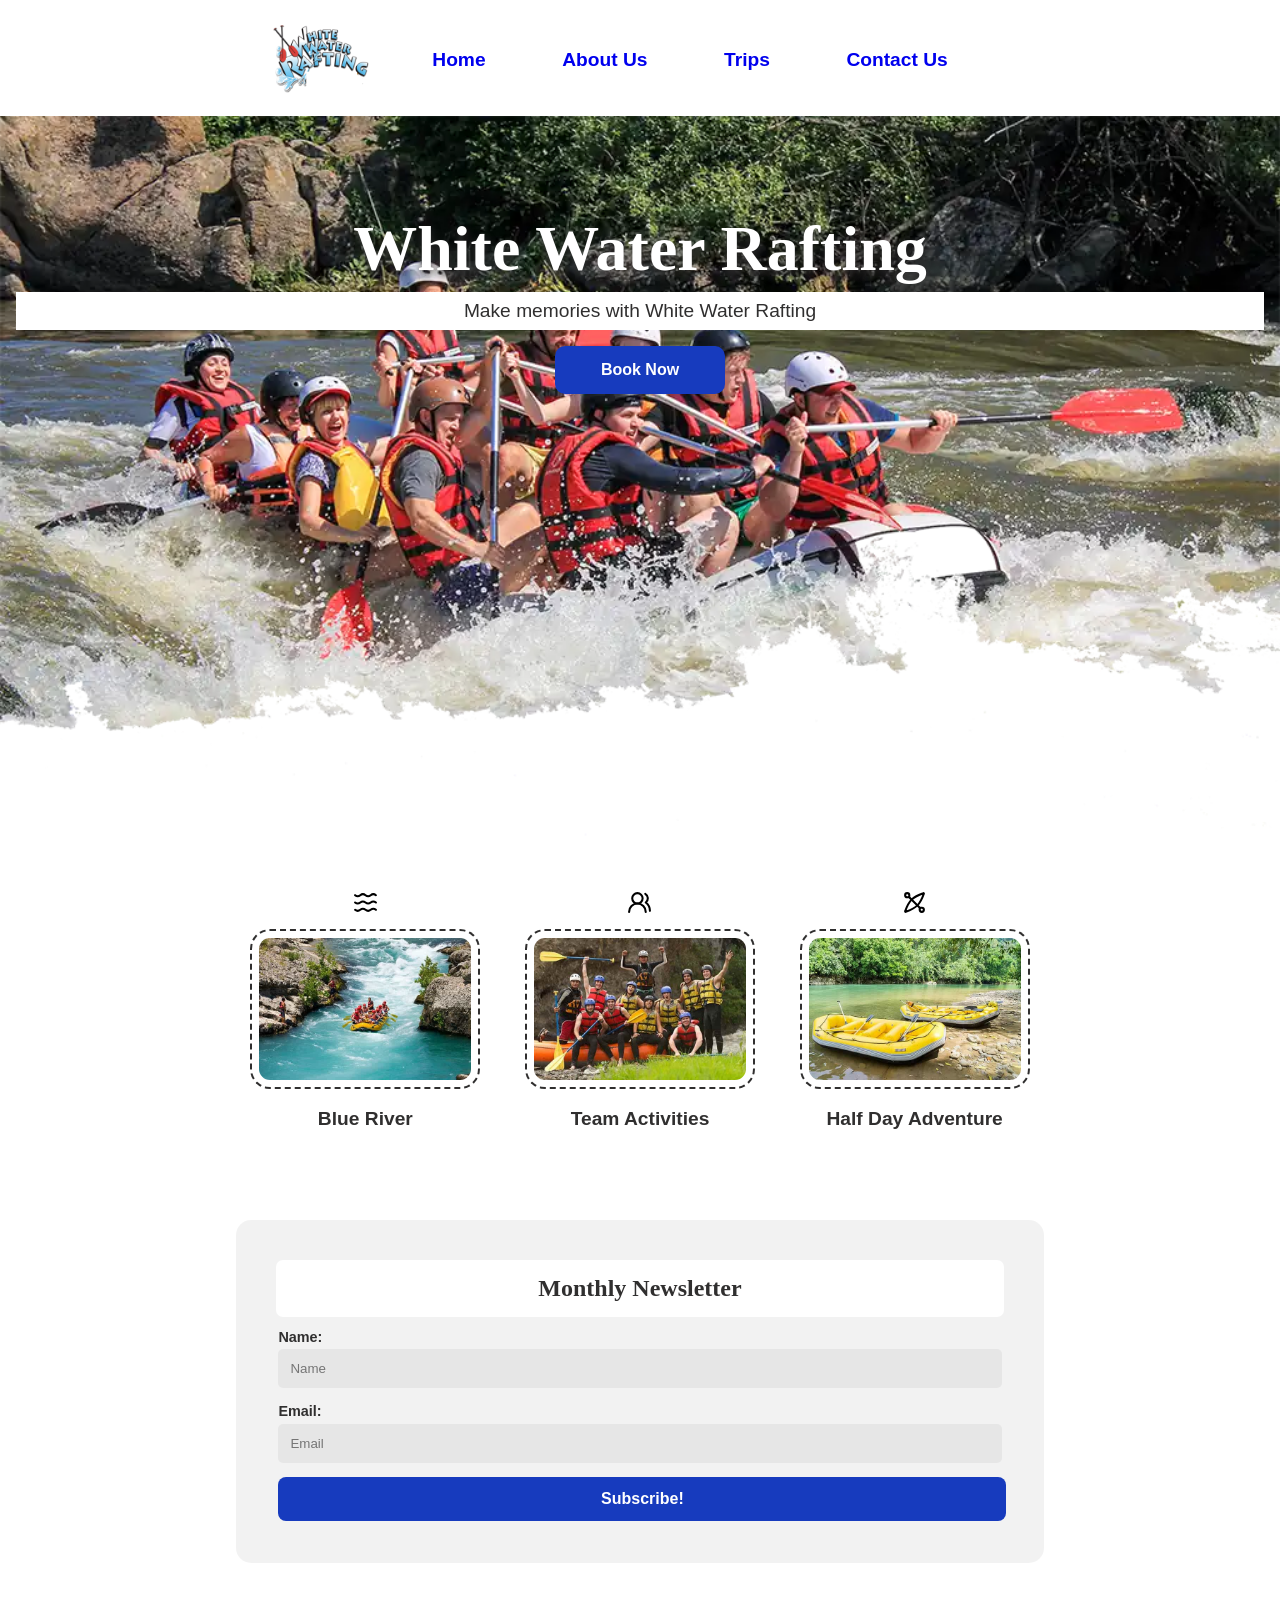
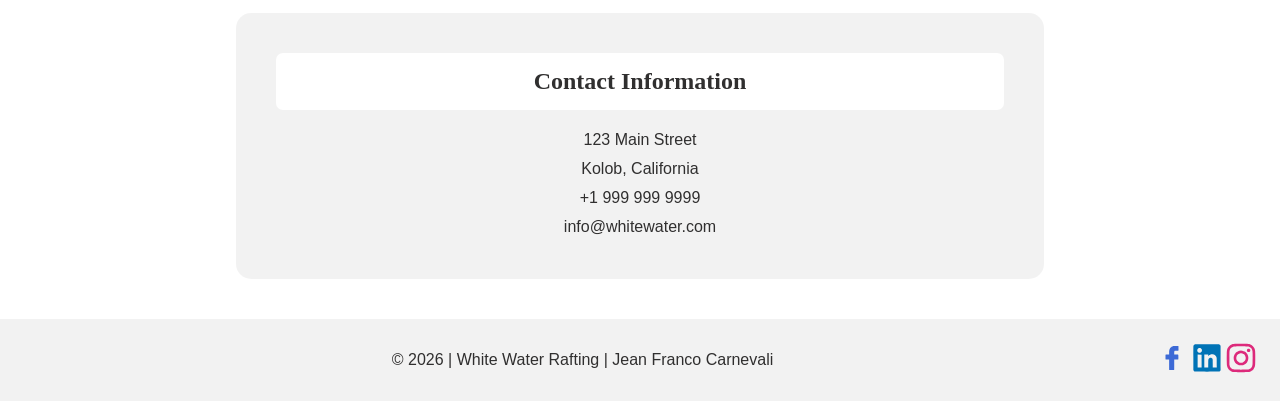
==== wwr/index.html @ 5c260b3c "W06 Assignment: Rafting Site – Home and Trips Pages" ====
<!DOCTYPE html>
<html lang="en">

<head>
    <meta charset="UTF-8">
    <meta name="viewport" content="width=device-width, initial-scale=1.0">
    <meta name="description"
      content="Jean Franco Carnevali | White Water Rafting | Web Fundamentals">
    <meta name="author" content="Jean Franco Carnevali">
    <title>White Water Rafting | Home</title>
    <link rel="stylesheet" href="styles/rafting.css">
</head>

<body>
    <header>
        <img src="images/wwr-logo.png" alt="White Water Rafting Logo">
        <nav>
            <ul>
                <li><a href="index.html">Home</a></li>
                <li><a href="about.html">About Us</a></li>
                <li><a href="trips.html">Trips</a></li>
                <li><a href="contact.html">Contact Us</a></li>
            </ul>
        </nav>
    </header>
    <div class="hero">
        <img src="images/rafting-banner.webp" alt="Four people paddling a raft.">
        <h1 class="home-image-title">White Water Rafting</h1>
        <div class="hero-message">
            <p>Make memories with White Water Rafting</p>
            <a href="trips.html">Book Now</a>
        </div>
    </div>
    <main>

        <section class="plan-grid">
            <div class="plan-card">
                <img class="icon" src="images/waves.svg" alt="Icon of river waves">
                <br>
                <img class="plan-image" src="images/rafting_1.jpg" alt="Raft in a blue river">
                <figcaption>Blue River</figcaption>
            </div>
            <div class="plan-card">
                <img class="icon" src="images/group.svg" alt="Icon of a group of people">
                <br>
                <img class="plan-image" src="images/rafting_2.jpg"
                  alt="Group of people with rafting equipment">
                <figcaption>Team Activities</figcaption>
            </div>
            <div class="plan-card">
                <img class="icon" src="images/raft.svg" alt="Icon of a raft">
                <br>
                <img class="plan-image" src="images/rafting_3.jpg" alt="Two rafts next to a river">
                <figcaption>Half Day Adventure</figcaption>
            </div>
        </section>


        <br>
        <br>

        <section class="subscribe">
            <form class="newsletter">
                <h2 class="box-title">Monthly Newsletter</h2>
                <div class="newsletter-form">
                    <div class="newsletter-form column2">
                        <label for="fullname">Name:</label>
                        <input type="text" id="fullname" name="fullname" placeholder="Name">
                    </div>
                    <div class="newsletter-form column2">
                        <label for="useremail">Email:</label>
                        <input type="email" id="useremail" name="useremail" placeholder="Email">
                    </div>
                </div>
                <button>Subscribe!</button>
            </form>
        </section>
        <br>
        <section class="contact-info subscribe">
            <div>
                <h2 class="box-title">Contact Information</h2>
            </div>
            <div>
                <br>
                <p>123 Main Street</p>
                <p>Kolob, California</p>
                <p>+1 999 999 9999</h>
                <p>info@whitewater.com</p>
            </div>
        </section>


    </main>
    <footer>
        <p>© 2026 | White Water Rafting | Jean Franco Carnevali</p>
        <nav class="socialmedia">
            <a href="https://facebook.com">
                <img src="images/facebook.svg" width="30" alt="Facebook Icon">
            </a>
            <a href="https://linkedin.com">
                <img src="images/linkedin.svg" width="30" alt="LinkedIn Icon">
            </a>
            <a href="https://instagram.com">
                <img src="images/instagram.svg" width="30" alt="Instagram Icon">
            </a>
        </nav>
    </footer>


</body>

</html>
---- wwr/styles/rafting.css ----
:root {
    --primary-color: #173bbe;
    --secondary-color: #4d120b;
    --third-color: rgb(0 0 0 / 5%);
    --fourth-color: #055031;
    --accent1-color: #302f2f;
    --accent2-color: #ffffff;
    --accent3-color: rgb(0 0 0 / 30%);
    --heading-font: Georgia, serif;
    --body-font: 'Trebuchet MS', sans-serif;
}

* {
    margin: 0;
    padding: 0;
    box-sizing: border-box;
}

body {
    font-family: var(--body-font);
    color: var(--accent1-color);
}

header {
    padding-top: 20px;
    padding-bottom: 20px;
    padding-left: 50px;
    padding-right: 50px;
    width: 100%;
    color: var(--accent2-color);
    display: grid;
    grid-template-columns: max-content 1fr;
    align-items: center;
}

header img {
    width: 100px;
}

header a {
    text-decoration: none;
    font-size: 1.2rem;
}

nav ul {
    display: flex;
    flex-direction: row;
    justify-content: space-around;
    font-size: 1.5rem;
    font-weight: 700;
}

header,
main,
footer {
    width: 840px;
    margin: 0 auto;
}

.home {
    width: 100%;
}

footer {
    width: 100%;
    margin-top: 40px;
    display: grid;
    justify-content: center;
    align-items: center;
    grid-template-columns: 1fr 1fr 1fr;
    background-color: var(--third-color);
}

footer p {
    width: 100%;
    grid-column: 1 / span all;
    text-align: center;

}

footer nav {
    grid-column: end;
    justify-self: right;
}

h1,
h2 {
    font-family: var(--heading-font);
    color: var(--accent2-color);
    background-color: var(--accent1-color);
    padding: 15px;
    text-align: center;
    border-radius: 12px;
}

nav,
p,
section,
article {
    margin: 16px;
    padding: 8px;
}

iframe {
    border-radius: 12px;
    border: 0 solid;
}

.socialmedia a {
    text-decoration: none;
}

.hero {
    position: relative;

}

.hero img {
    display: block;
    width: 100%;
    height: auto;
}

.hero article img {
    float: right;
    width: 180px;
}

.home-image-title {
    position: absolute;
    top: 80px;
    width: 100%;
    padding: 16px;
    text-align: center;
    background-color: rgb(0 0 0 / 0%);
    color: var(--accent2-color);
    font-size: 4rem;
    text-shadow: 0px 5px 10px var(--accent1-color);
}

.image-title {
    position: absolute;
    top: 30px;
    width: 100%;
    padding: 16px;
    text-align: center;
    background-color: rgb(0 0 0 / 50%);
    color: var(--accent2-color);
    font-size: 2rem;
    text-shadow: 0px 5px 10px var(--accent1-color);
}

form {
    width: 650px;
    margin: 0 auto;
    padding: 2rem;
    display: grid;
}

label,
input,
button,
select,
textarea {
    font-family: var(--body-font);
    margin: .15rem;
}

label {
    text-align: left;
    padding-right: .5rem;
}

input,
textarea {
    padding: 12px;
    border-radius: 5px;
    border: 0 solid;
    background-color: var(--third-color);
}

button {
    justify-self: start;
    padding: .5rem;
    width: 21rem;
}

.hero article {
    background-color: var(--primary-color);
    position: relative;
    bottom: 2px;
}

article p {
    color: var(--accent2-color);
}

.history {
    display: grid;
    grid-template-columns: 1fr 1fr 1fr;
    align-items: center;
}

.history img {
    width: 300px;
    height: auto;
}

.adventure {
    display: flex;
    grid-template-columns: 1fr 1fr 1fr 1fr 1fr;
    justify-content: space-between;
}

.adventure img {
    width: 140px;
    height: auto;
    margin-top: 10px;
    border-radius: 7px;
}

.adventure figcaption {
    padding-top: 20px;
    font-size: 0.9rem;
    font-weight: bold;
}

.grid {
    display: grid;
    grid-template-columns: 1fr 1fr;
    align-items: center;
}

.information {
    text-align: center;
    padding: 1rem;
}

.information p {
    margin: -.7rem;
}

.form-item {
    display: grid;
    align-items: center;
    width: 340px;
    padding: .3rem;
}

.newsletter-form {
    display: grid;
    align-items: center;
    width: 100%;
    padding-top: .3rem;
    padding-bottom: .3rem;
    font-size: .9rem;
    font-weight: bold;
}

.column2 {
    grid-template-columns: 1fr;
}

.employees {
    margin-top: 40px;
    background-color: var(--third-color);
    padding: .1rem;
    border-radius: 15px;
}

.employee {
    margin-top: 10px;
    display: flex;
    grid-template-columns: 1fr 1fr 1fr;
    justify-content: space-around;
}

.employee img {
    width: 110px;
    height: auto;
    margin-top: 10px;
}

.employee-caption {
    text-align: center;
}

.newsletter {
    width: 100%;
    display: grid;
    align-items: center;
}

.newsletter button {
    width: 100%;
    padding: 13px;
    background-color: var(--primary-color);
    color: var(--accent2-color);
    border-radius: 8px;
    border-width: 0px;
    font-weight: bold;
    font-size: 1rem;
    cursor: pointer;
}

.hero-message {
    position: absolute;
    top: 160px;
    left: 0;
    right: 0;
    text-align: center;
    color: #fff;
}

.hero-message p {
    font-size: 1.2rem;
    color: var(--accent1-color);
    background-color: var(--accent2-color);
}

.hero-message a {
    display: inline-block;
    background-color: var(--primary-color);
    color: var(--accent2-color);
    padding: 15px;
    width: 170px;
    text-decoration: none;
    border-radius: 10px;
    font-weight: bold;
}

figcaption {
    text-align: center;
}

.icon {
    width: 25px;
    height: auto;
    margin-top: 10px;
    justify-content: center;
}

.plan-image {
    width: 230px;
    height: auto;
    margin-top: 10px;
    border-radius: 20px;
    padding: 7px;
    border: 2px solid var(--accent1-color);
    border-style: dashed;
}

.plan-grid {
    width: 100%;
    margin: 30px auto;
    display: grid;
    grid-template-columns: 1fr 1fr 1fr;
}

.plan-card {
    text-align: center;
}

.plan-card figcaption {
    font-weight: bold;
    padding-top: 15px;
    font-size: 1.2rem;
}

.subscribe {
    background-color: var(--third-color);
    border-radius: 15px;
}

.contact-info {
    align-items: center;
    padding: 40px;
}

.contact-info p {
    text-align: center;
    margin: -5px;
}

.box-title {
    background-color: var(--accent2-color);
    color: var(--accent1-color);
    border-radius: 7px;
}

.submit-button {
    padding: 13px;
    background-color: var(--primary-color);
    color: var(--accent2-color);
    border-radius: 8px;
    border-width: 0px;
    font-weight: bold;
    font-size: 1rem;
    cursor: pointer;
}

.book-button {
    padding: 13px;
    width: 230px;
    background-color: var(--primary-color);
    color: var(--accent2-color);
    border-radius: 8px;
    border-width: 0px;
    font-weight: bold;
    font-size: 1rem;
    cursor: pointer;
}

.book-card {
    text-align: center;
}

.book-card figcaption {
    font-weight: bold;
    padding-top: 15px;
    font-size: 1.2rem;
}

.book-grid {
    width: 100%;
    margin: 30px auto;
    display: grid;
    grid-template-columns: 1fr 1fr 1fr;
}

.book-image {
    width: 230px;
    height: auto;
    margin-top: 10px;
    border-radius: 10px;
    padding: 7px;
    border: 2px solid var(--accent1-color);
    border-style: dashed;
}

.trip-contact {
    display: inline-block;
    background-color: var(--primary-color);
    color: var(--accent2-color);
    padding: 15px;
    width: 100%;
    text-decoration: none;
    text-align: center;
    border-radius: 10px;
    font-weight: bold;
}

table {
    width: 100%;
    border-collapse: collapse;
    border: 1px solid var(--accent3-color);
    letter-spacing: 1px;
}

th,
td {
    border: 1px solid var(--accent3-color);
    padding: 8px 12px;
    text-align: center;
}

thead tr,
tfoot tr {
    background-color: var(--primary-color);
    color: var(--accent2-color);
    font-weight: 700;
}

.best-price {
    color: var(--accent2-color);
    background-color: var(--fourth-color);
    font-weight: bold;
}

.form-item label {
    font-weight: bold;
}
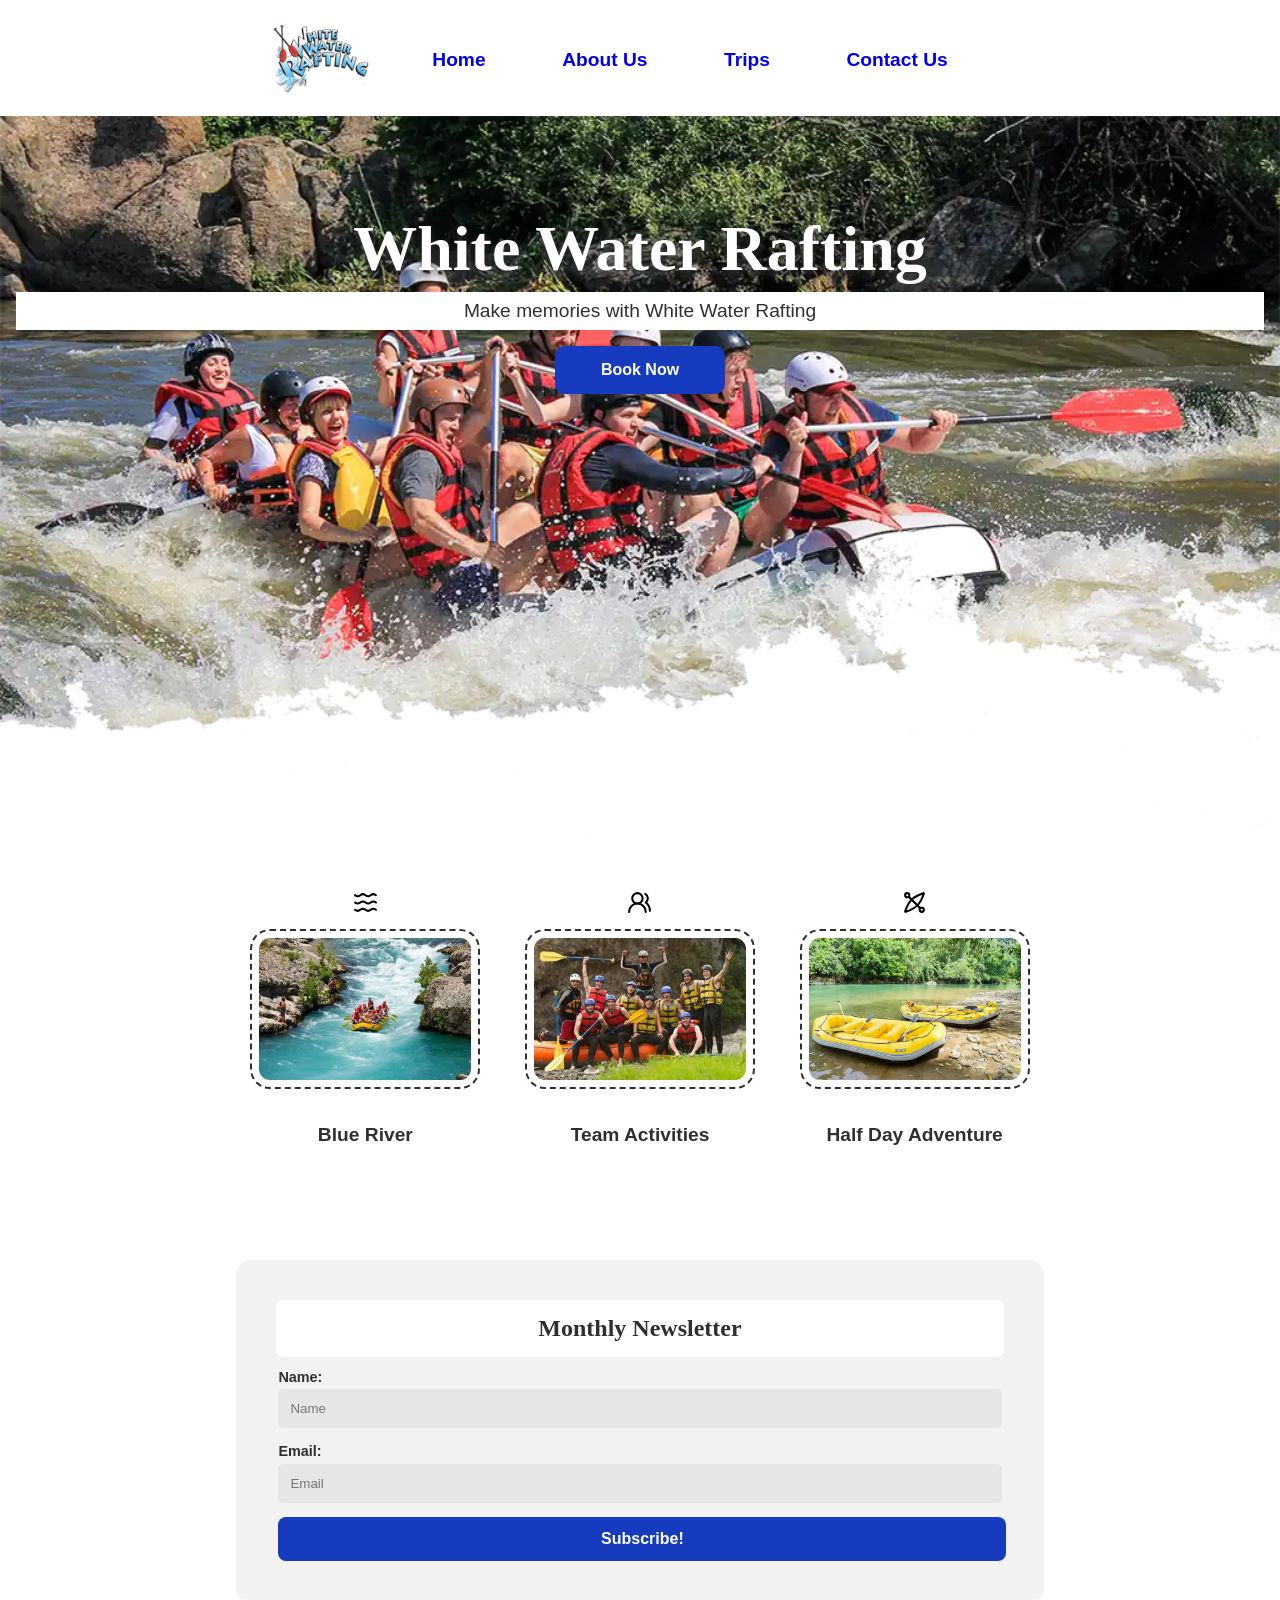
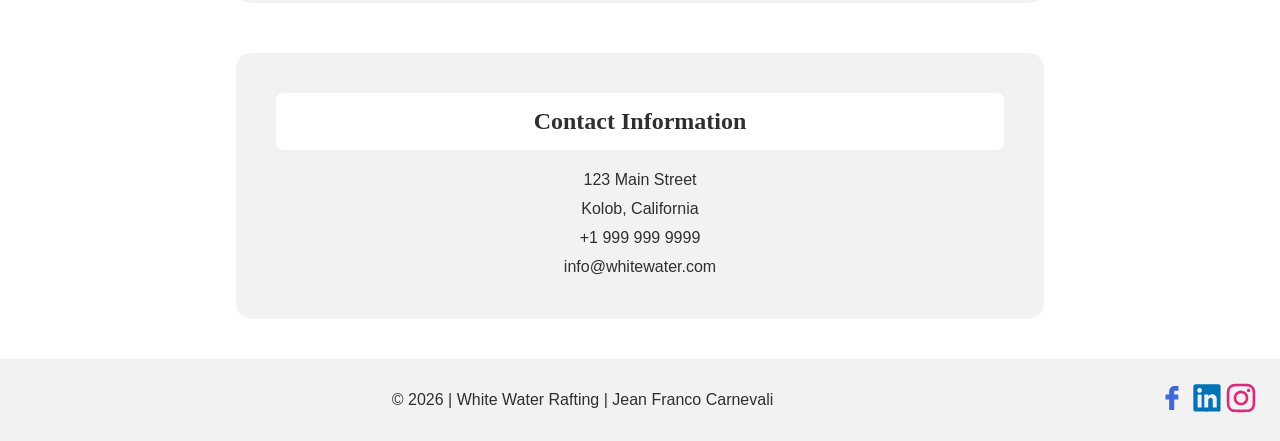
==== commit fa16b280: "W06 Assignment: Rafting Site – Home and Trips Pages" ====
--- a/wwr/index.html
+++ b/wwr/index.html
@@ -38,20 +38,20 @@
                 <img class="icon" src="images/waves.svg" alt="Icon of river waves">
                 <br>
                 <img class="plan-image" src="images/rafting_1.jpg" alt="Raft in a blue river">
-                <figcaption>Blue River</figcaption>
+                <p>Blue River</p>
             </div>
             <div class="plan-card">
                 <img class="icon" src="images/group.svg" alt="Icon of a group of people">
                 <br>
                 <img class="plan-image" src="images/rafting_2.jpg"
                   alt="Group of people with rafting equipment">
-                <figcaption>Team Activities</figcaption>
+                <p>Team Activities</p>
             </div>
             <div class="plan-card">
                 <img class="icon" src="images/raft.svg" alt="Icon of a raft">
                 <br>
                 <img class="plan-image" src="images/rafting_3.jpg" alt="Two rafts next to a river">
-                <figcaption>Half Day Adventure</figcaption>
+                <p>Half Day Adventure</p>
             </div>
         </section>
 
@@ -84,7 +84,7 @@
                 <br>
                 <p>123 Main Street</p>
                 <p>Kolob, California</p>
-                <p>+1 999 999 9999</h>
+                <p>+1 999 999 9999</p>
                 <p>info@whitewater.com</p>
             </div>
         </section>
--- a/wwr/styles/rafting.css
+++ b/wwr/styles/rafting.css
@@ -361,7 +361,7 @@
     text-align: center;
 }
 
-.plan-card figcaption {
+.plan-card p {
     font-weight: bold;
     padding-top: 15px;
     font-size: 1.2rem;
@@ -415,7 +415,7 @@
     text-align: center;
 }
 
-.book-card figcaption {
+.book-card p {
     font-weight: bold;
     padding-top: 15px;
     font-size: 1.2rem;
